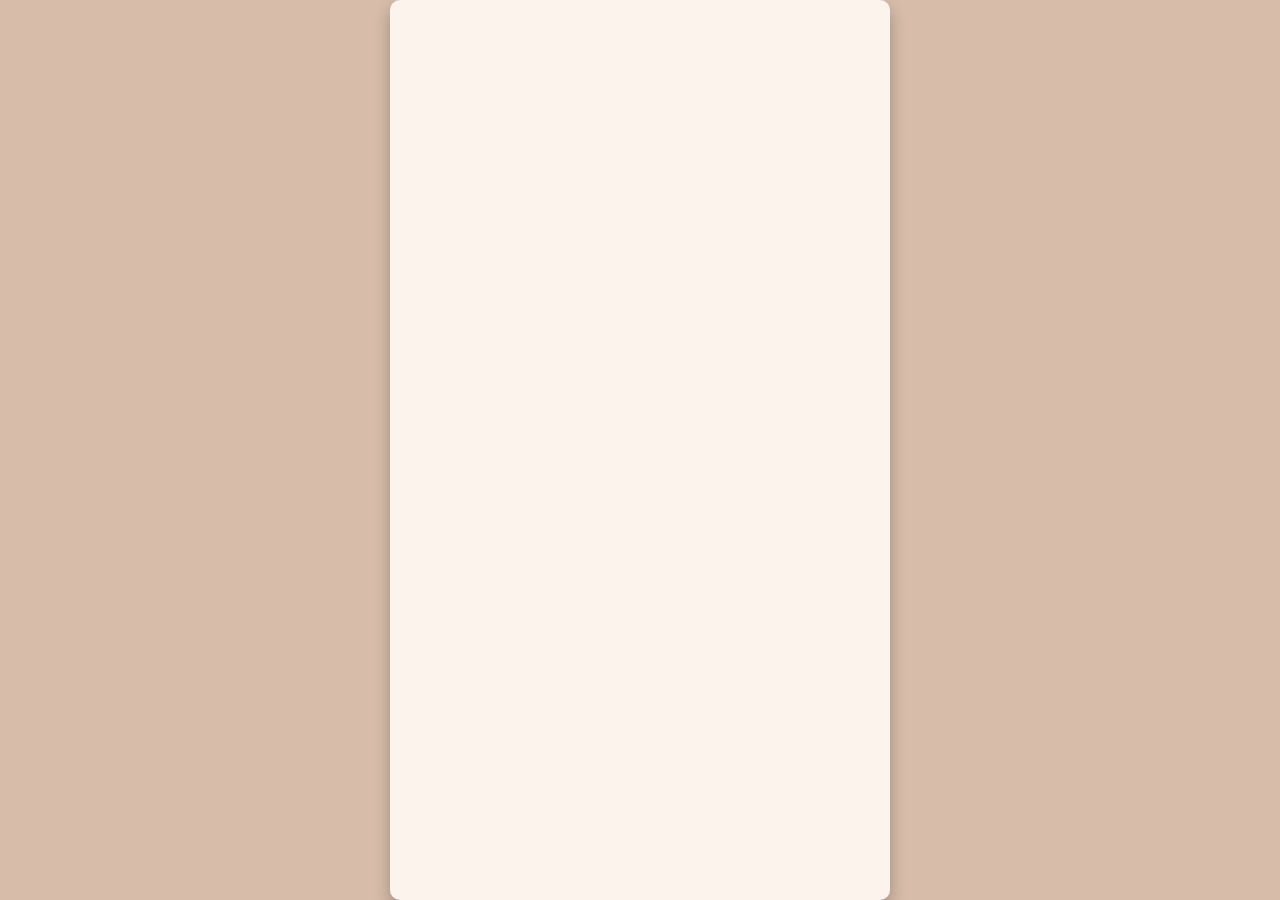
==== index.html @ 1035b742 "first commit" ====
<!DOCTYPE html>
<html lang="es">
<head>
  <meta charset="UTF-8">
  <meta name="viewport" content="width=device-width, initial-scale=1.0">
  <title>FLORES AMARILLAS</title>
  <link href="https://cdn.jsdelivr.net/npm/bootstrap@5.3.2/dist/css/bootstrap.min.css" rel="stylesheet">
  <link rel="stylesheet" href="./style.css">
  <link rel="icon" type="image/png" href="../Img/Icono.png">

</head>
<body>
  <div class="card-container">
    <div class="video-card">
      <video id="miVideo">
        <source src="../Video/Dedicatoria.mp4" type="video/mp4">
        Tu navegador no soporta este video.
      </video>
    </div>
    <div class="button-container", id="btnContainer">
        <button class="custom-button" onclick="irPagina()">SIGUIENTE</button>
    </div>
  </div>      

  <script src="https://cdn.jsdelivr.net/npm/bootstrap@5.3.2/dist/js/bootstrap.bundle.min.js"></script>
  <script src="./script.js"></script>
</body>
</html>
---- style.css ----
html, body {
  margin: 0;
  padding: 0;
  width: 100%;
  height: 100%;
  background: #d6bca9; /* fondo de la página */
  display: flex;
  justify-content: center;
  align-items: center;
  overflow: hidden;
}

@font-face {
  font-family: 'FF Providence Sans';
  src: url('../Font/FFProvidenceSans.otf') format('opentype');
  font-weight: bold;
  font-style: normal;
}


.card-container {
  display: flex;
  justify-content: center;
  align-items: center;
  height: 100%;
}

.video-card {
  width: 500px;      
  height: 900px;     
  background: #fcf3ec; 
  border-radius: 10px;
  box-shadow: 0 8px 16px rgba(0,0,0,0.25);
  overflow: hidden;
  position: relative; /* necesario para el botón */
  display: flex;
  flex-direction: column;
  align-items: center;
}

video {
  width: 100%;
  height: 100%;
  object-fit: cover;
  border-radius: 10px;
}

/* Contenedor del botón centrado */
.button-container {
  position: absolute;
  bottom: 90px;   /* separación desde abajo */
  left: 50%;
  transform: translateX(-50%); /* solo centra en horizontal */
  display: none; /* oculto por defecto */
  justify-content: center;
  align-items: center;
  width: auto;
}

/* Estilos del botón */
.custom-button {
  width: 200px;
  padding: 10px;
  font-size: 30px;
  font-family: 'FF Providence Sans';
  font-weight: bold;
  background: #d6bca9;
  border: none;
  border-radius: 8px;
  cursor: pointer;
  transition: all 0.3s ease;
  box-shadow: 0 4px 8px rgba(0,0,0,0.2);
  opacity: 0;
  transform: scale(0.8);
}

/* Animación de aparición */
.custom-button.show {
  animation: fadeZoomIn 0.8s ease forwards;
}

@keyframes fadeZoomIn {
  from {
    opacity: 0;
    transform: scale(0.8);
  }
  to {
    opacity: 1;
    transform: scale(1);
  }
}

.custom-button:hover {
  background: #c5a890;
  transform: scale(1.05);
}
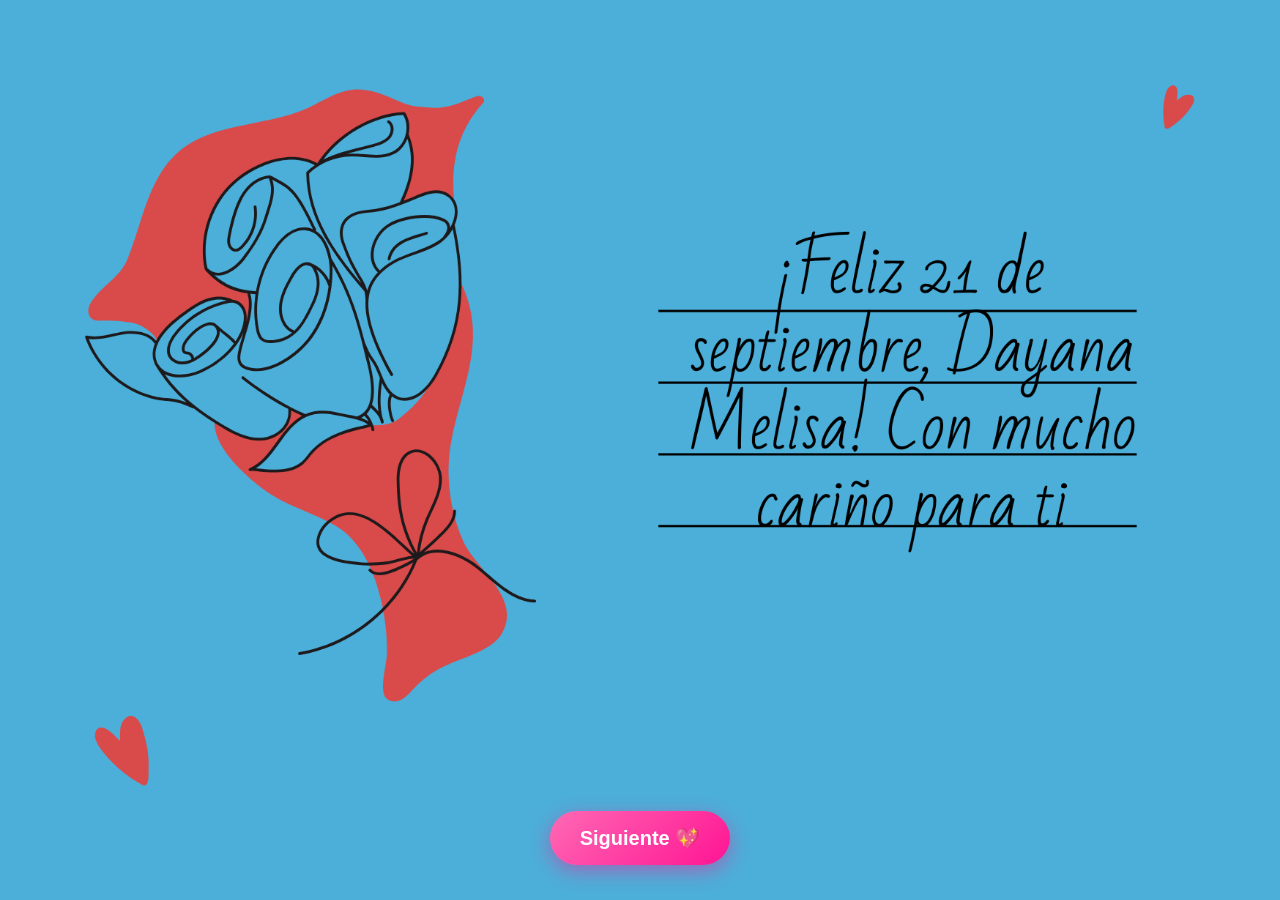
==== commit e8c29b12: "Agrega dedicatoria del 21 de septiembre" ====
--- a/index.html
+++ b/index.html
@@ -1,28 +1,145 @@
 <!DOCTYPE html>
 <html lang="es">
 <head>
-  <meta charset="UTF-8">
-  <meta name="viewport" content="width=device-width, initial-scale=1.0">
-  <title>FLORES AMARILLAS</title>
-  <link href="https://cdn.jsdelivr.net/npm/bootstrap@5.3.2/dist/css/bootstrap.min.css" rel="stylesheet">
-  <link rel="stylesheet" href="./style.css">
-  <link rel="icon" type="image/png" href="../Img/Icono.png">
+    <meta charset="UTF-8">
+    <meta name="viewport" content="width=device-width, initial-scale=1.0">
 
+    <title>Para Dayana Melisa 💐</title>
+
+    <style>
+        * {
+            margin: 0;
+            padding: 0;
+            box-sizing: border-box;
+        }
+
+        html,
+        body {
+            width: 100%;
+            height: 100%;
+        }
+
+        body {
+            min-height: 100vh;
+            min-height: 100dvh;
+
+            /* Imagen de fondo */
+            background-image: url("../Img/Fondo.png");
+            background-size: cover;
+            background-position: center center;
+            background-repeat: no-repeat;
+
+            position: relative;
+
+            display: flex;
+            justify-content: center;
+            align-items: flex-end;
+
+            overflow: hidden;
+        }
+
+        /* Oscurece ligeramente la imagen */
+        body::before {
+            content: "";
+            position: absolute;
+            inset: 0;
+            background: rgba(0, 0, 0, 0.15);
+            z-index: 0;
+        }
+
+        .contenedor {
+            position: relative;
+            z-index: 1;
+
+            width: 100%;
+            display: flex;
+            justify-content: center;
+
+            padding: 0 20px;
+            padding-bottom: max(35px, env(safe-area-inset-bottom));
+        }
+
+        .boton {
+            display: inline-flex;
+            align-items: center;
+            justify-content: center;
+
+            min-width: 180px;
+            padding: 15px 30px;
+
+            background: linear-gradient(
+                135deg,
+                #ff69b4,
+                #ff1493
+            );
+
+            color: white;
+            text-decoration: none;
+
+            font-family: Arial, sans-serif;
+            font-size: clamp(16px, 4vw, 20px);
+            font-weight: bold;
+
+            border-radius: 50px;
+
+            box-shadow:
+                0 6px 20px rgba(255, 20, 147, 0.45);
+
+            transition:
+                transform 0.3s ease,
+                box-shadow 0.3s ease;
+        }
+
+        .boton:hover {
+            transform: scale(1.08);
+
+            box-shadow:
+                0 8px 25px rgba(255, 20, 147, 0.65);
+        }
+
+        .boton:active {
+            transform: scale(0.95);
+        }
+
+        /* Ajustes para celulares */
+        @media (max-width: 600px) {
+            .contenedor {
+                padding-left: 15px;
+                padding-right: 15px;
+                padding-bottom: max(25px, env(safe-area-inset-bottom));
+            }
+
+            .boton {
+                width: 80%;
+                max-width: 280px;
+                padding: 14px 20px;
+            }
+        }
+
+        /* Pantallas muy pequeñas */
+        @media (max-height: 500px) {
+            .contenedor {
+                padding-bottom: 15px;
+            }
+
+            .boton {
+                padding: 10px 20px;
+                font-size: 15px;
+            }
+        }
+    </style>
 </head>
+
 <body>
-  <div class="card-container">
-    <div class="video-card">
-      <video id="miVideo">
-        <source src="../Video/Dedicatoria.mp4" type="video/mp4">
-        Tu navegador no soporta este video.
-      </video>
+
+    <div class="contenedor">
+        <a
+            href="../Dedicatoria/Dedicatoria.html"
+            class="boton"
+        >
+            Siguiente 💖
+        </a>
     </div>
-    <div class="button-container", id="btnContainer">
-        <button class="custom-button" onclick="irPagina()">SIGUIENTE</button>
-    </div>
-  </div>      
 
-  <script src="https://cdn.jsdelivr.net/npm/bootstrap@5.3.2/dist/js/bootstrap.bundle.min.js"></script>
-  <script src="./script.js"></script>
 </body>
-</html>
+</html>
